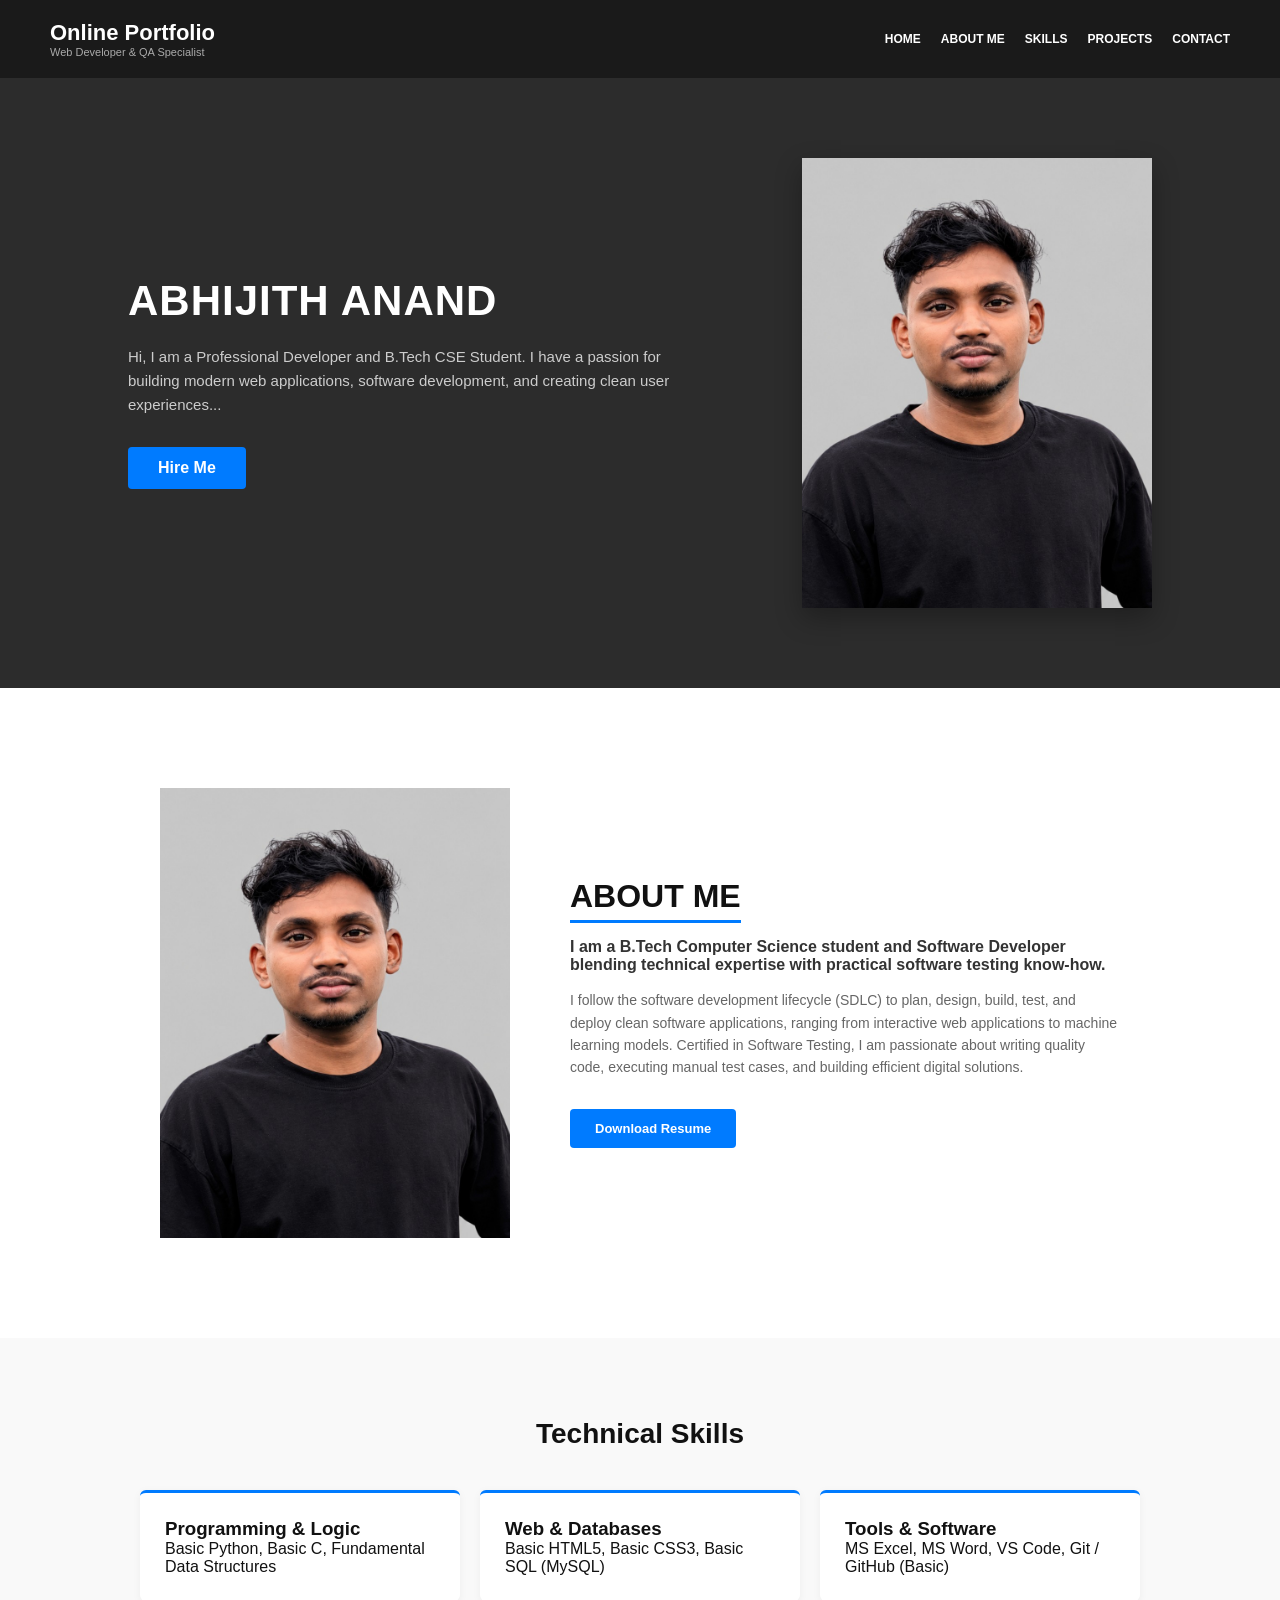
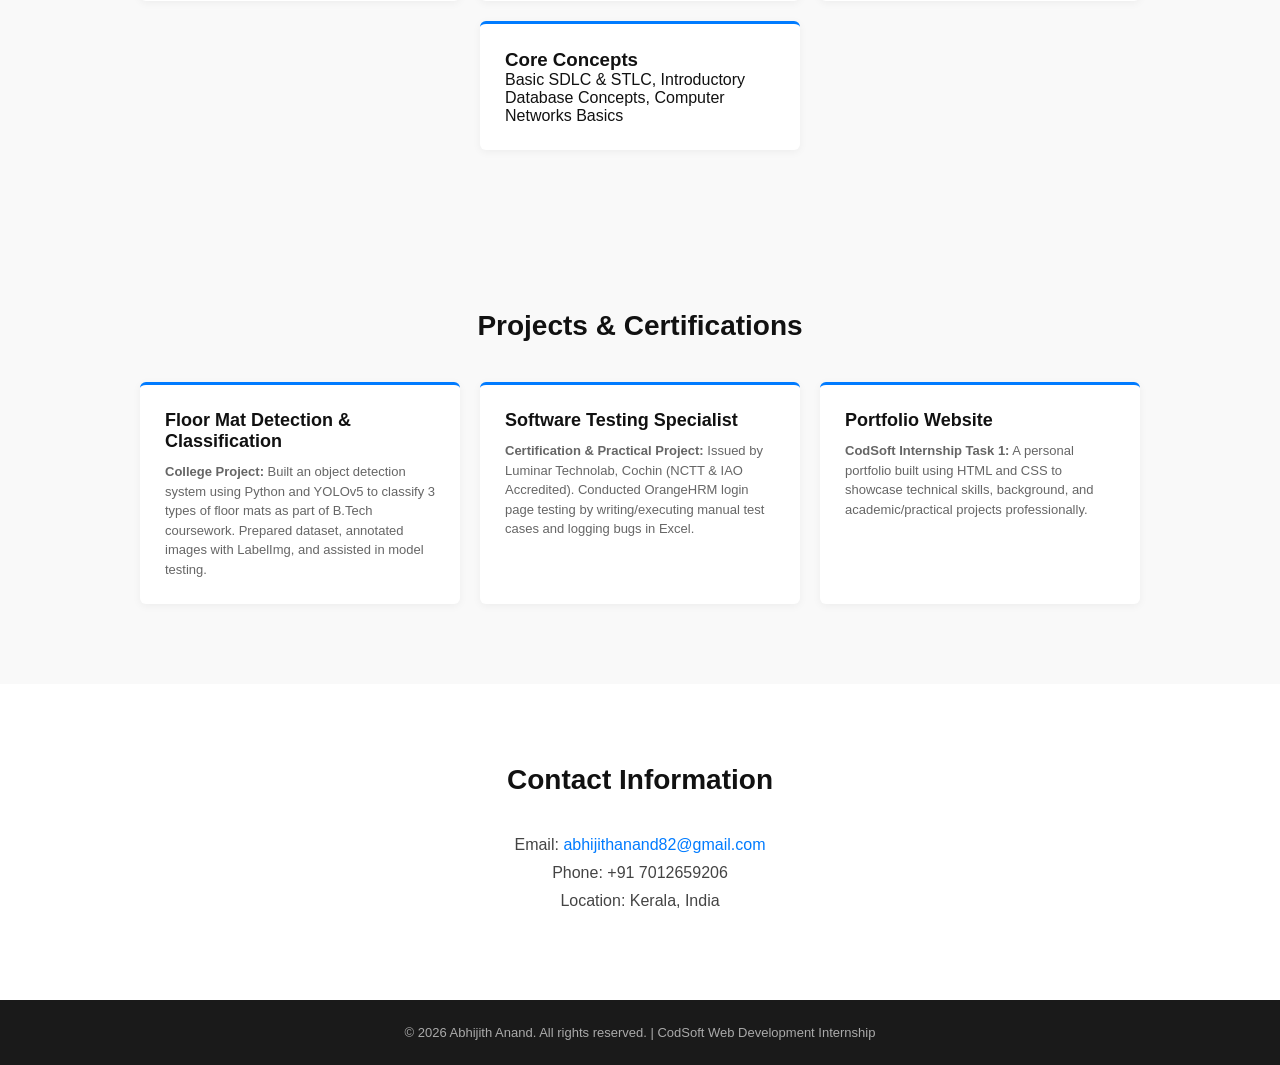
==== Task-1_Portfolio/index.html @ 4cfd9a56 "Complete Level 1 tasks: Portfolio, Landing Page, and Calculator" ====
<!DOCTYPE html>
<html lang="en">
<head>
    <meta charset="UTF-8">
    <meta name="viewport" content="width=device-width, initial-scale=1.0">
    <title>Portfolio - Abhijith Anand</title>
    <link rel="stylesheet" href="style.css">
</head>
<body>

    <!-- 1. Header Section -->
    <header class="navbar">
        <div class="nav-brand">
            <h2>Online Portfolio</h2>
            <p>Web Developer & QA Specialist</p>
        </div>
        <nav class="nav-links">
            <a href="#home">HOME</a>
            <a href="#about">ABOUT ME</a>
            <a href="#skill">SKILLS</a>
            <a href="#works">PROJECTS</a>
            <a href="#contact">CONTACT</a>
        </nav>
    </header>

    <!-- Hero / Intro Section -->
    <section id="home" class="hero-section">
        <div class="hero-text">
            <h1>ABHIJITH ANAND</h1>
            <p>Hi, I am a Professional Developer and B.Tech CSE Student. I have a passion for building modern web applications, software development, and creating clean user experiences...</p>
            <a href="#contact" class="btn-hire">Hire Me</a>
        </div>
        <div class="hero-image-box">
            <img src="assets/profile.jpg" alt="Abhijith Anand">
        </div>
    </section>

   <!-- 2. About Section -->
    <section id="about" class="about-section">
        <div class="about-image-box">
            <img src="assets/profile.jpg" alt="Abhijith Anand">
        </div>
        <div class="about-content">
            <h2>ABOUT ME</h2>
            <p class="about-lead">I am a B.Tech Computer Science student and Software Developer blending technical expertise with practical software testing know-how.</p>
            <p class="about-desc">I follow the software development lifecycle (SDLC) to plan, design, build, test, and deploy clean software applications, ranging from interactive web applications to machine learning models. Certified in Software Testing, I am passionate about writing quality code, executing manual test cases, and building efficient digital solutions.</p>
            
            <!-- 5. Resume Section -->
            <a href="assets/resume.pdf" download class="resume-btn">Download Resume</a>
        </div>
    </section>

    <!-- 3. Skills Section -->
    <section id="skill" class="skills-section">
        <h2>Technical Skills</h2>
        <div class="skills-grid">
            <div class="skill-card">
                <h3>Programming & Logic</h3>
                <p>Basic Python, Basic C, Fundamental Data Structures</p>
            </div>
            <div class="skill-card">
                <h3>Web & Databases</h3>
                <p>Basic HTML5, Basic CSS3, Basic SQL (MySQL)</p>
            </div>
            <div class="skill-card">
                <h3>Tools & Software</h3>
                <p>MS Excel, MS Word, VS Code, Git / GitHub (Basic)</p>
            </div>
            <div class="skill-card">
                <h3>Core Concepts</h3>
                <p>Basic SDLC & STLC, Introductory Database Concepts, Computer Networks Basics</p>
            </div>
        </div>
    </section>

    <!-- 4. Projects & Certifications Section -->
    <section id="works" class="projects-section">
        <h2>Projects & Certifications</h2>
        <div class="projects-grid">
            
            <!-- Project 1 -->
            <div class="project-card">
                <h3>Floor Mat Detection & Classification</h3>
                <p><strong>College Project:</strong> Built an object detection system using Python and YOLOv5 to classify 3 types of floor mats as part of B.Tech coursework. Prepared dataset, annotated images with LabelImg, and assisted in model testing.</p>
            </div>

            <!-- Project 2 -->
            <div class="project-card">
                <h3>Software Testing Specialist</h3>
                <p><strong>Certification & Practical Project:</strong> Issued by Luminar Technolab, Cochin (NCTT & IAO Accredited). Conducted OrangeHRM login page testing by writing/executing manual test cases and logging bugs in Excel.</p>
            </div>

            <!-- Project 3 -->
            <div class="project-card">
                <h3>Portfolio Website</h3>
                <p><strong>CodSoft Internship Task 1:</strong> A personal portfolio built using HTML and CSS to showcase technical skills, background, and academic/practical projects professionally.</p>
            </div>

        </div>
    </section>

    <!-- 6. Contact Section -->
    <section id="contact" class="contact-section">
        <h2>Contact Information</h2>
        <p>Email: <a href="mailto:abhijithanand82@gmail.com">abhijithanand82@gmail.com</a></p>
        <p>Phone: +91 7012659206</p>
        <p>Location: Kerala, India</p>
    </section>

    <!-- 7. Footer -->
    <footer>
        <p>&copy; 2026 Abhijith Anand. All rights reserved. | CodSoft Web Development Internship</p>
    </footer>

</body>
</html>
---- Task-1_Portfolio/style.css ----
* {
    margin: 0;
    padding: 0;
    box-sizing: border-box;
    font-family: Arial, sans-serif;
}

body {
    background-color: #ffffff;
    color: #111;
}

/* Navbar */
.navbar {
    display: flex;
    justify-content: space-between;
    align-items: center;
    background-color: #1a1a1a;
    color: #fff;
    padding: 20px 50px;
}

.nav-brand h2 {
    font-size: 22px;
    font-weight: bold;
}

.nav-brand p {
    font-size: 11px;
    color: #aaa;
}

.nav-links {
    display: flex;
    gap: 20px;
}

.nav-links a {
    color: #fff;
    text-decoration: none;
    font-size: 12px;
    font-weight: bold;
    transition: color 0.2s;
}

.nav-links a:hover {
    color: #007bff;
}

/* Hero Section */
.hero-section {
    background-color: #2c2c2c;
    color: #fff;
    display: flex;
    justify-content: space-between;
    align-items: center;
    padding: 80px 10%;
}

.hero-text {
    max-width: 550px;
}

.hero-text h1 {
    font-size: 42px;
    font-weight: bold;
    margin-bottom: 20px;
    letter-spacing: 1px;
}

.hero-text p {
    font-size: 15px;
    color: #ccc;
    line-height: 1.6;
    margin-bottom: 30px;
}

.btn-hire {
    display: inline-block;
    background-color: #007bff;
    color: #fff;
    padding: 12px 30px;
    text-decoration: none;
    font-weight: bold;
    border-radius: 4px;
}

.btn-hire:hover {
    background-color: #0056b3;
}

.hero-image-box {
    width: 350px;
    height: 450px;
    background-color: #d1d1d1;
    display: flex;
    justify-content: center;
    align-items: center;
    color: #777;
    font-size: 22px;
    font-weight: bold;
    box-shadow: 0 10px 25px rgba(0,0,0,0.3);
    overflow: hidden; /* Keeps the image inside the box */
}

/* About Section */
.about-section {
    display: flex;
    justify-content: center;
    align-items: center;
    gap: 60px;
    padding: 100px 10%;
    background-color: #fff;
}

.about-image-box {
    width: 350px;
    height: 450px;
    background-color: #d1d1d1;
    display: flex;
    justify-content: center;
    align-items: center;
    color: #777;
    font-size: 22px;
    font-weight: bold;
    overflow: hidden; /* Keeps the image inside the box */
}

.about-content {
    max-width: 550px;
}

.about-content h2 {
    font-size: 32px;
    font-weight: bold;
    margin-bottom: 15px;
    border-bottom: 3px solid #007bff;
    display: inline-block;
    padding-bottom: 5px;
}

.about-lead {
    font-size: 16px;
    font-weight: bold;
    margin-bottom: 15px;
    color: #333;
}

.about-desc {
    font-size: 14px;
    color: #666;
    line-height: 1.6;
    margin-bottom: 30px;
}

.resume-btn {
    display: inline-block;
    background-color: #007bff;
    color: #fff;
    padding: 12px 25px;
    text-decoration: none;
    font-weight: bold;
    font-size: 13px;
    border-radius: 4px;
    transition: background-color 0.2s;
}

.resume-btn:hover {
    background-color: #0056b3;
}
/* Skills & Projects Sections */
.skills-section, .projects-section {
    padding: 80px 10%;
    text-align: center;
    background-color: #f9f9f9;
}

.skills-section h2, .projects-section h2, .contact-section h2 {
    font-size: 28px;
    margin-bottom: 40px;
    font-weight: bold;
}

.skills-grid, .projects-grid {
    display: flex;
    justify-content: center;
    gap: 20px;
    flex-wrap: wrap;
}

.skill-card, .project-card {
    background: #fff;
    padding: 25px;
    border-radius: 6px;
    box-shadow: 0 2px 8px rgba(0,0,0,0.05);
    flex: 1;
    min-width: 250px;
    max-width: 320px;
    border-top: 3px solid #007bff;
    text-align: left;
}

.project-card h3 {
    font-size: 18px;
    margin-bottom: 10px;
}

.project-card p {
    font-size: 13px;
    color: #666;
    line-height: 1.5;
}

/* Contact Section */
.contact-section {
    padding: 80px 10%;
    text-align: center;
    background-color: #fff;
}

.contact-section p {
    font-size: 16px;
    margin: 10px 0;
    color: #444;
}

.contact-section a {
    color: #007bff;
    text-decoration: none;
}

/* Footer */
footer {
    background-color: #1a1a1a;
    color: #aaa;
    text-align: center;
    padding: 25px;
    font-size: 13px;
}

/* Image Fit Fixes */
.hero-image-box img,
.about-image-box img {
    width: 100%;
    height: 100%;
    object-fit: cover;
}
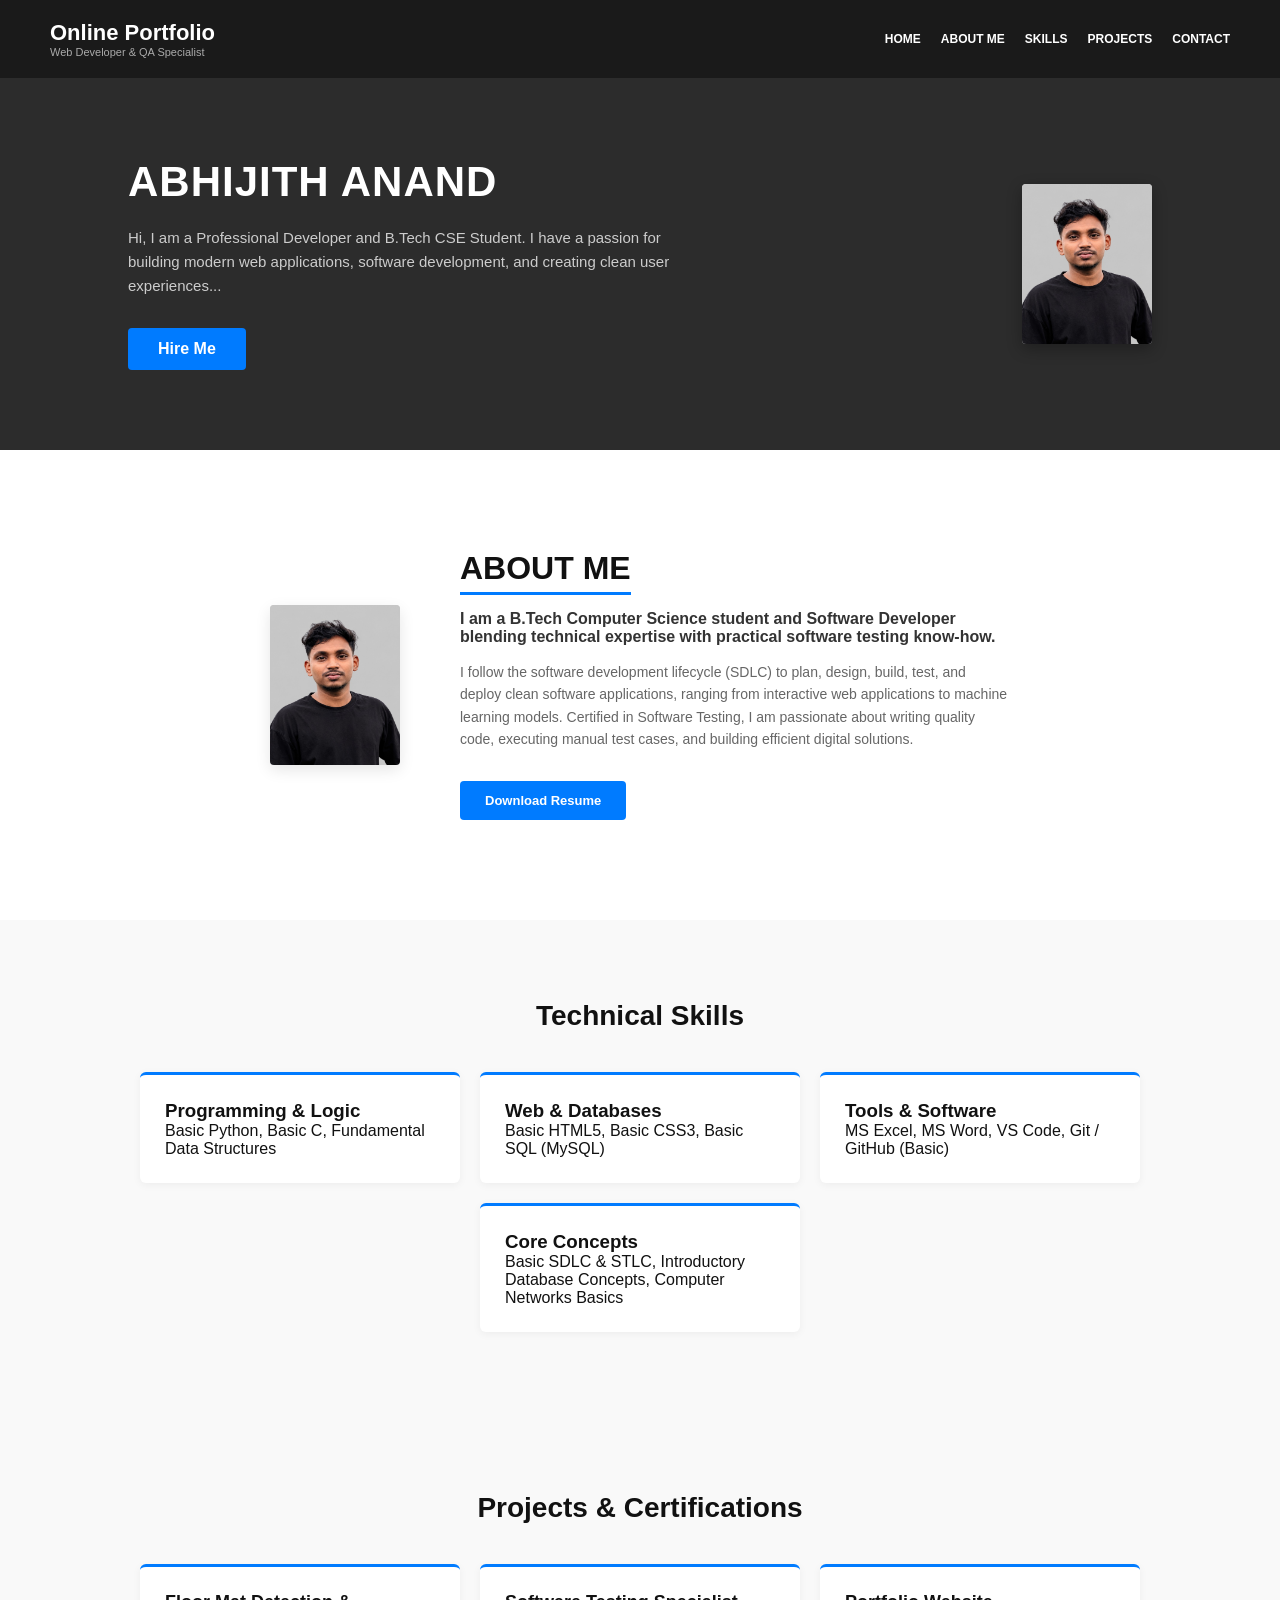
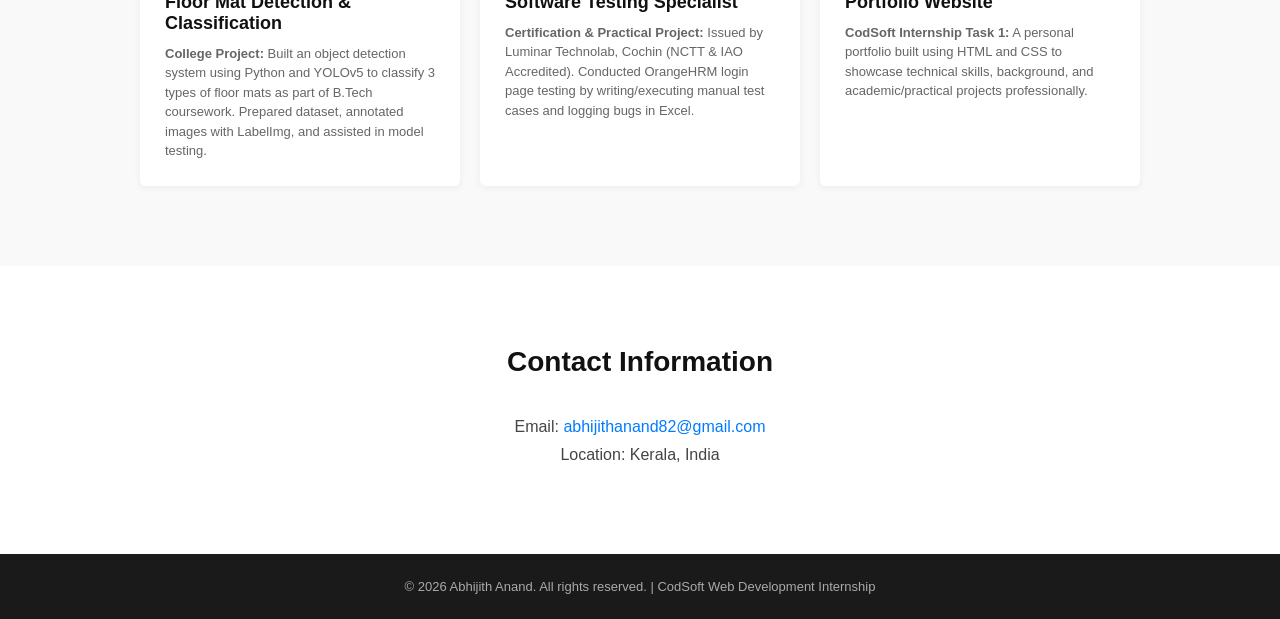
==== commit ae56fa4c: "Update photo to passport size and remove personal phone number" ====
--- a/Task-1_Portfolio/index.html
+++ b/Task-1_Portfolio/index.html
@@ -103,7 +103,6 @@
     <section id="contact" class="contact-section">
         <h2>Contact Information</h2>
         <p>Email: <a href="mailto:abhijithanand82@gmail.com">abhijithanand82@gmail.com</a></p>
-        <p>Phone: +91 7012659206</p>
         <p>Location: Kerala, India</p>
     </section>
 
--- a/Task-1_Portfolio/style.css
+++ b/Task-1_Portfolio/style.css
@@ -89,18 +89,17 @@
     background-color: #0056b3;
 }
 
+/* Passport Size Image Boxes */
 .hero-image-box {
-    width: 350px;
-    height: 450px;
+    width: 130px;
+    height: 160px;
     background-color: #d1d1d1;
     display: flex;
     justify-content: center;
     align-items: center;
-    color: #777;
-    font-size: 22px;
-    font-weight: bold;
-    box-shadow: 0 10px 25px rgba(0,0,0,0.3);
-    overflow: hidden; /* Keeps the image inside the box */
+    box-shadow: 0 5px 15px rgba(0,0,0,0.3);
+    overflow: hidden;
+    border-radius: 4px;
 }
 
 /* About Section */
@@ -114,16 +113,15 @@
 }
 
 .about-image-box {
-    width: 350px;
-    height: 450px;
+    width: 130px;
+    height: 160px;
     background-color: #d1d1d1;
     display: flex;
     justify-content: center;
     align-items: center;
-    color: #777;
-    font-size: 22px;
-    font-weight: bold;
-    overflow: hidden; /* Keeps the image inside the box */
+    overflow: hidden;
+    border-radius: 4px;
+    box-shadow: 0 5px 15px rgba(0,0,0,0.1);
 }
 
 .about-content {
@@ -168,6 +166,7 @@
 .resume-btn:hover {
     background-color: #0056b3;
 }
+
 /* Skills & Projects Sections */
 .skills-section, .projects-section {
     padding: 80px 10%;
